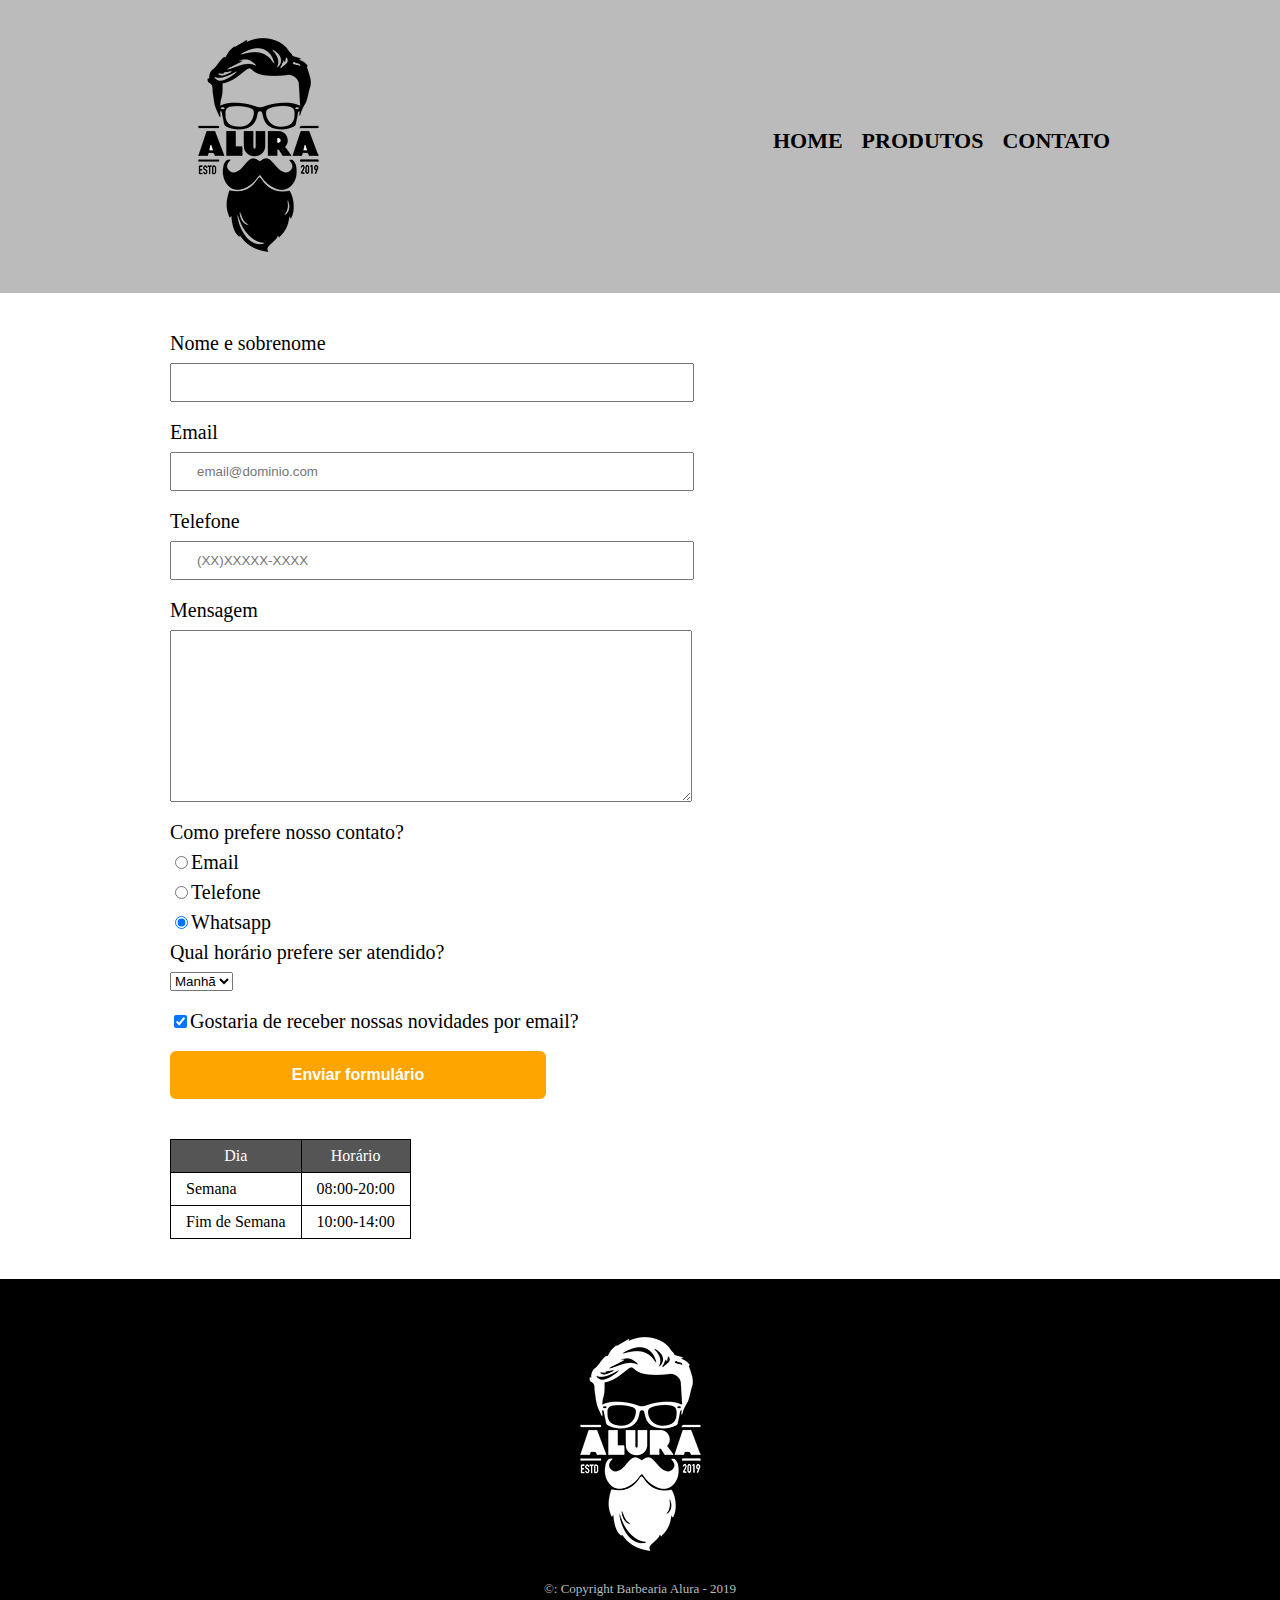
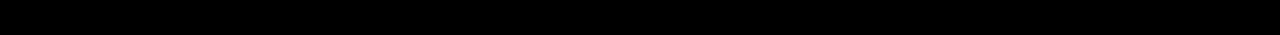
==== contato.html @ b4f1a952 "Alterações na pagina contato" ====
<!DOCTYPE html>
<html>

<head>
    <meta charset="UTF-8">
    <title>Contato - Barbearia Alura</title>

    <link rel="stylesheet" href="reset.css">
    <link rel="stylesheet" href="style.css">
</head>

<body>
    <header>
        <div class="caixa">
            <h1><img src="logo.png" alt="Logo da Barbearia Alura"></h1>

            <nav>
                <ul>
                    <li><a href="index.html">Home</a></li>
                    <li><a href="produtos.html">Produtos</a></li>
                    <li><a href="contato.html">Contato</a></li>
                </ul>
            </nav>
        </div>
    </header>

    <main>
        <form>
            <label for="nomesobrenome">Nome e sobrenome</label>
            <input type="text" id="nomesobrenome" class="input-padrao" required>

            <label for="email">Email</label>
            <input type="email" id="email" class="input-padrao" required placeholder="email@dominio.com">

            <label id="telefone">Telefone</label>
            <input type="text" id="telefone" class="input-padrao" required placeholder="(XX)XXXXX-XXXX">

            <label for="mensagem">Mensagem</label>
            <textarea cols="70" rows="10" id="mensagem" class="input-padrao" required></textarea>

            <fieldset>

                <legend>Como prefere nosso contato?</legend>
                <label for="radio-email"><input type="radio" name="contato" value="email" id="radio-email">Email</label>

                <label for="radio-telefone"> <input type="radio" name="contato" value="telefone"
                        id="telefone-radio">Telefone</label>

                <label for="radio-whatsapp"><input type="radio" name="contato" value="whatsapp" id="radio-whatsapp"
                        checked>Whatsapp</label>
            </fieldset>

            <fieldset>
                <legend>Qual horário prefere ser atendido?</legend>
                <select>
                    <option>Manhã</option>
                    <option>Tarde</option>
                    <option>Noite</option>
                </select>
            </fieldset>

            <label class="checkbox"><input type="checkbox" checked>Gostaria de receber nossas novidades por
                email?</label>
            <input type="submit" value="Enviar formulário" class="enviar">
        </form>

        <table>
            <thead>
                <tr>
                    <th>Dia</th>
                    <th>Horário</th>
                </tr>
            </thead>
            <tbody>
                <tr>
                    <td>Semana</td>
                    <td>08:00-20:00</td>
                </tr>
                <tr>
                    <td>Fim de Semana</td>
                    <td>10:00-14:00</td>
                </tr>
            </tbody>
        </table>
    </main>

    <footer>
        <img src="logo-branco.png" alt="Logo da Barbearia Alura">
        <p class="copyright">&copy: Copyright Barbearia Alura - 2019</p>
    </footer>
</body>

</html>
---- style.css ----
header {
	background: #BBBBBB;
	padding: 20px 0;
}

.caixa {
	position: relative;
	width: 940px;
	margin: 0 auto;
}

nav {
	position: absolute;
	top: 110px;
	right: 0;
}

nav li {
	display: inline;
	margin: 0 0 0 15px;
}

nav a {
	text-transform: uppercase;
	color: #000000;
	font-weight: bold;
	font-size: 22px;
	text-decoration: none;
}

nav a:hover {
	color: #ced12c;
	text-decoration: underline;
}

.produtos {
	width: 940px;
	margin: 0 auto;
	padding: 50px 0;
}

.produtos li {
	display: inline-block;
	text-align: center;
	width: 30%;
	vertical-align: top;
	margin: 0 1.5%;
	padding: 30px 20px;
	box-sizing: border-box;
	border: 2px solid #000000; 
	border-radius: 10px;
}

.produtos li:hover {
 	border-color: #C78C19;
}

.produtos li:active {
	border-color: #088C19
}

.produtos li:hover h2 {
	font-size: 34px;
}

.produtos h2 {
	font-size: 30px;
	font: bold;
}

.produto-descricao {
	font-size: 18px;
}

.produto-preco  {
	font-size: 22px;
	font: bold;
	margin-top: 10px; 
}
footer {
	text-align: center;
	background: #000000;
	padding: 40px 0;
}

.copyright {
	color: #BBBBBB;
	font-size: 13px;
	margin-top: 10px;
}

main {
		width: 940px;
		margin: 0 auto;
}

form {
	margin: 40px 0;
}

form label, form legend {
	display: block;
	font-size: 20px;
	margin: 0 0 10px 0;
}

.input-padrao  {
	display: block;
	margin: 0 0 20px 0;
	padding: 10px 25px;
	width: 50%;
}

.checkbox {
	margin: 20px 0;
}

.enviar {
	width: 40%;
	padding: 15px 0;
	background: orange;
	color: white;
	font-weight: bold;
	font-size: 16px;
	border: none;
	border-radius: 6px;
	transition: 1s all;
	cursor: pointer;
}

.enviar:hover {
	background: darkorange;
	transform: scale(1.1);
}

table {
	margin: 20px 0 40px;
}

thead {
	background: #555555;
	color: white;
	font: bold;
}

td , th {
	border: 1px solid #000000;
	padding: 8px 15px;
}
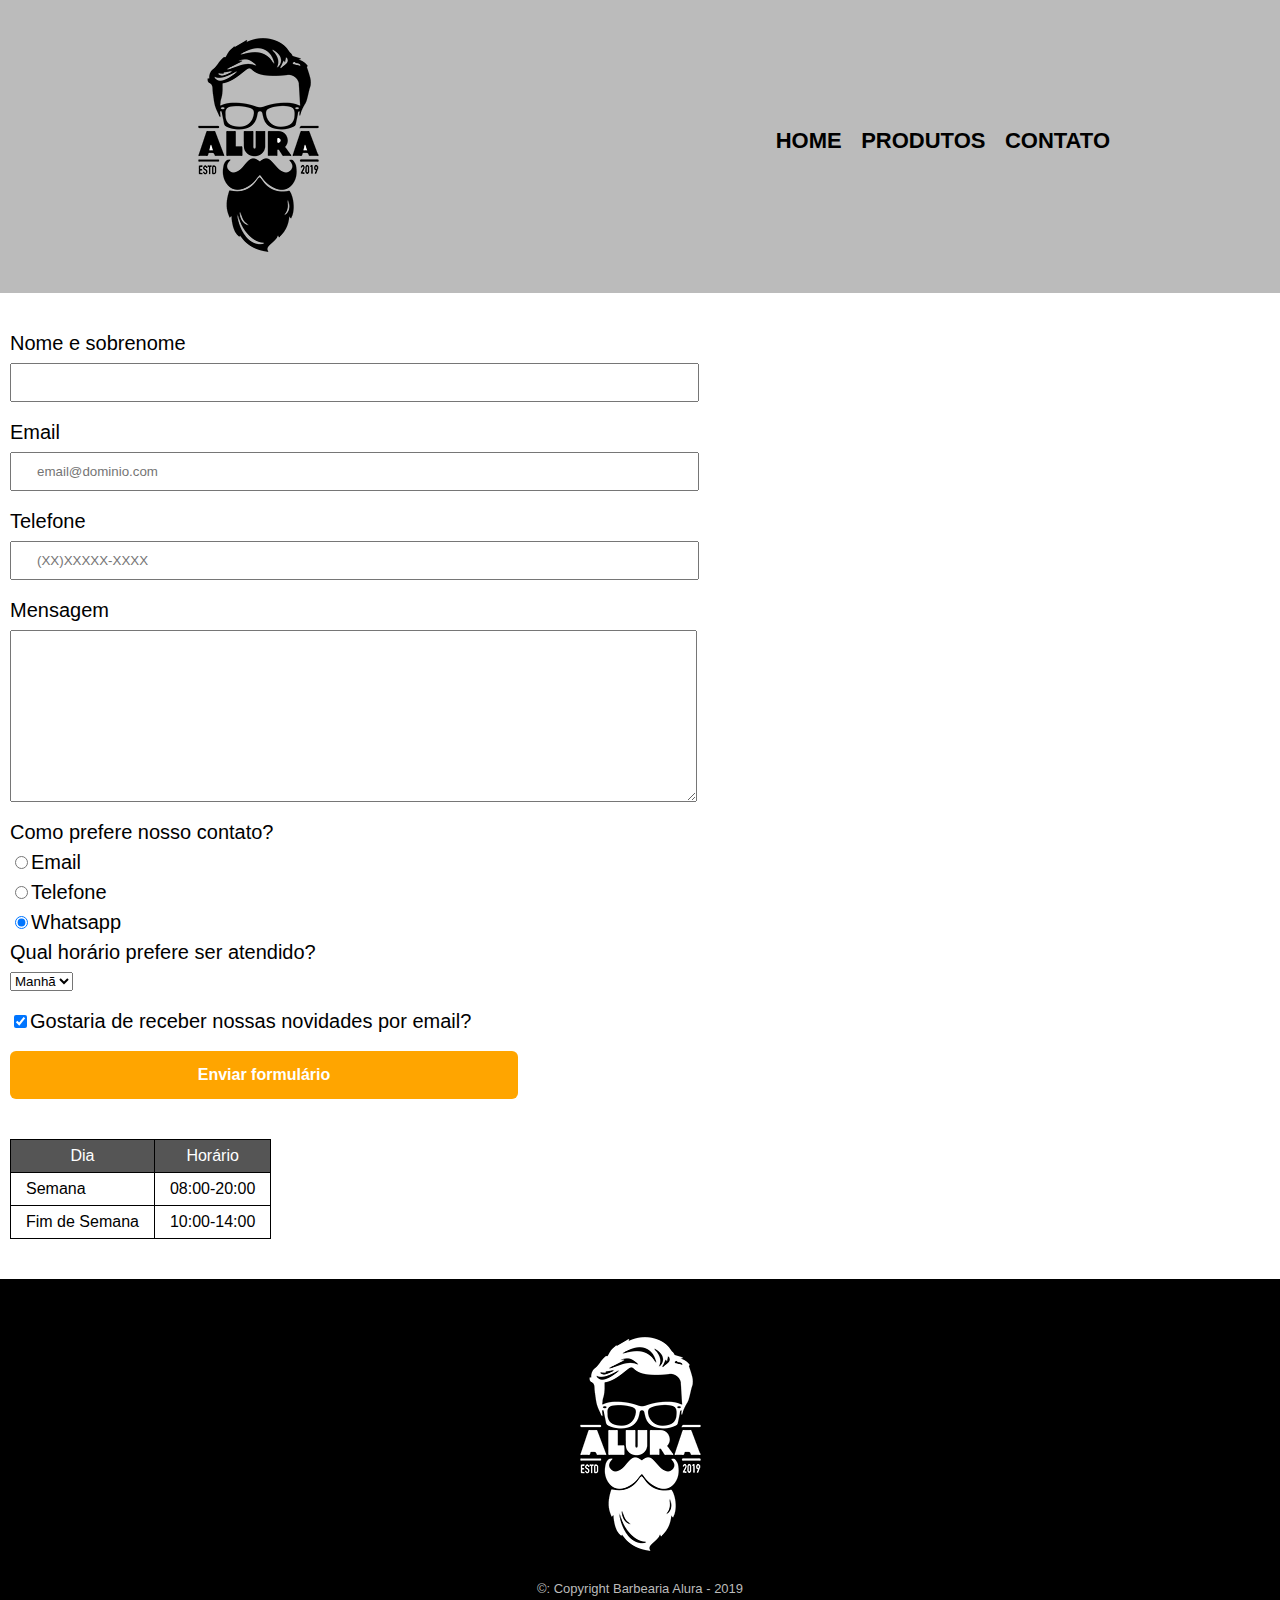
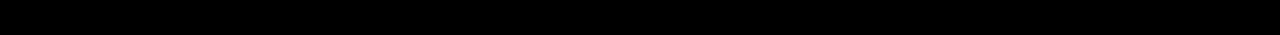
==== commit a3cb4661: "Responsividade do site e conclusão" ====
--- a/contato.html
+++ b/contato.html
@@ -3,6 +3,7 @@
 
 <head>
     <meta charset="UTF-8">
+    <meta name="viewport" content="width=device-width">
     <title>Contato - Barbearia Alura</title>
 
     <link rel="stylesheet" href="reset.css">
@@ -12,7 +13,7 @@
 <body>
     <header>
         <div class="caixa">
-            <h1><img src="logo.png" alt="Logo da Barbearia Alura"></h1>
+            <h1><img src="logo.png"></h1>
 
             <nav>
                 <ul>
@@ -24,7 +25,7 @@
         </div>
     </header>
 
-    <main>
+    <main class="contato">
         <form>
             <label for="nomesobrenome">Nome e sobrenome</label>
             <input type="text" id="nomesobrenome" class="input-padrao" required>
--- a/style.css
+++ b/style.css
@@ -1,3 +1,7 @@
+body {
+	font-family: 'Montserrat', sans-serif;
+}
+
 header {
 	background: #BBBBBB;
 	padding: 20px 0;
@@ -89,9 +93,8 @@
 	margin-top: 10px;
 }
 
-main {
-		width: 940px;
-		margin: 0 auto;
+.contato {
+	margin-left: 10px;
 }
 
 form {
@@ -146,4 +149,133 @@
 td , th {
 	border: 1px solid #000000;
 	padding: 8px 15px;
+}
+
+/* css da pagina inicial */
+.banner {
+	width: 100%;
+}
+
+.titulo-principal {
+	font-size: 2em;
+	text-align: center;
+	margin: 0 0 1em; 
+	clear: left;
+}
+
+.principal {
+	padding: 3em 0;
+	background: #FEFEFE;
+	width: 940px;
+	margin: 0 auto;
+}
+
+.principal p {
+	margin: 0 0 1em;
+}
+
+.principal strong {
+	font-weight: bold;
+}
+
+.principal em {
+	font-style: italic;
+}
+
+.utensilios {
+	width: 150px;
+	float: left;
+margin: 0 20px 20px 0;
+}
+
+.mapa {
+	padding: 3em 0;
+	background: linear-gradient(#FEFEFE,#888888);
+}
+
+.mapa-conteudo {
+	width: 940px;
+	margin: 0 auto;
+}
+
+.mapa p {
+	margin: 0 0 2em;
+	text-align: center;
+}
+
+.beneficios {
+	padding: 3em 0;
+	background: #888888;
+}
+
+.conteudo-beneficios {
+	width: 640px;
+	margin: 0 auto;
+}
+
+.lista-beneficios {
+	width: 40%;
+	display: inline-block;
+	vertical-align: top;
+}
+
+.itens {
+	line-height: 1.5;
+}
+
+.itens:before {
+	content: "★";
+}
+
+.itens:first-child {
+	font-weight: bold;
+}
+
+.imagembeneficios {
+	width: 60%;
+	opacity: 0.8;
+	box-shadow: 10px 10px 10px #000000;
+}
+
+.imagembeneficios:hover {
+	opacity: 1;
+	transition: 500ms;
+}
+
+.video {
+	width: 560px;
+	margin: 2em auto;
+}
+
+@media screen and (max-width: 480px) {
+	.caixa, .principal, .conteudo-beneficios , .mapa-conteudo, .video {
+		width: auto;
+	}
+
+	h1 {
+		text-align: center;
+	}
+
+	nav {
+		position: static;
+	}
+	
+	.lista-beneficios,.imagembeneficios {
+		width: 100%;
+	}
+	/* Produtos */
+	.produtos {
+		width: auto;
+	}
+
+	.produtos li {
+	display: block;
+	text-align: center;
+	width: auto;
+	margin: 5px 5px;
+	padding: 30px 20px;
+	box-sizing: border-box;
+	border: 2px solid #000000; 
+	border-radius: 10px;
+	}
 }